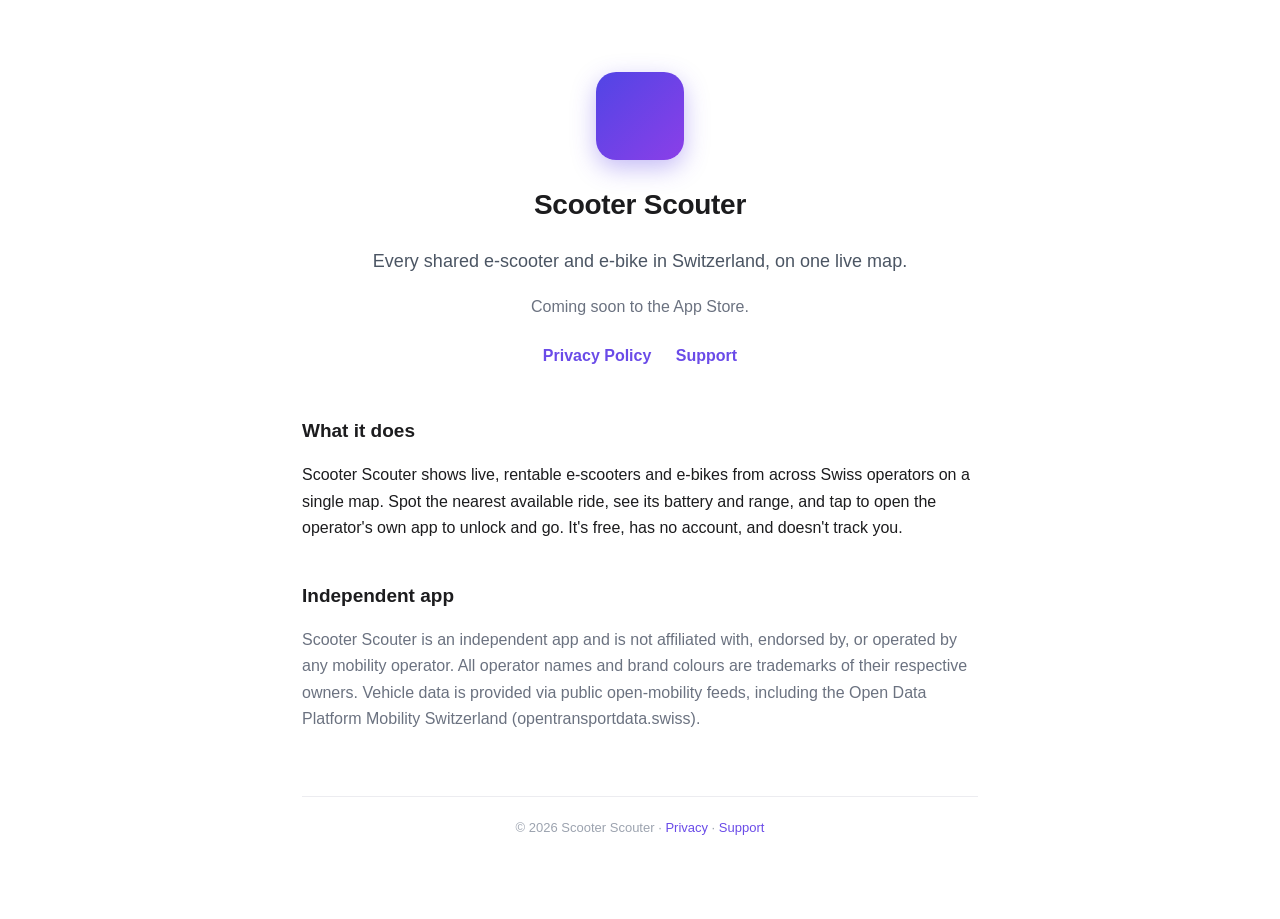
==== index.html @ 77362f66 "Scooter Scouter — privacy policy, support, and landing page (GitHub Pages) Co-Authored-By: Claude Op" ====
<!DOCTYPE html>
<html lang="en">
<head>
  <meta charset="utf-8">
  <meta name="viewport" content="width=device-width, initial-scale=1">
  <title>Scooter Scouter</title>
  <link rel="stylesheet" href="style.css">
</head>
<body>
  <div class="wrap">
    <header class="hero">
      <span class="badge" aria-hidden="true"></span>
      <h1>Scooter Scouter</h1>
      <p class="lead">Every shared e-scooter and e-bike in Switzerland, on one live map.</p>
      <p class="muted">Coming soon to the App Store.</p>
      <nav class="nav">
        <a href="privacy.html">Privacy Policy</a>
        <a href="support.html">Support</a>
      </nav>
    </header>

    <h2>What it does</h2>
    <p>Scooter Scouter shows live, rentable e-scooters and e-bikes from across Swiss
    operators on a single map. Spot the nearest available ride, see its battery and
    range, and tap to open the operator's own app to unlock and go. It's free, has no
    account, and doesn't track you.</p>

    <h2>Independent app</h2>
    <p class="muted">Scooter Scouter is an independent app and is not affiliated with,
    endorsed by, or operated by any mobility operator. All operator names and brand
    colours are trademarks of their respective owners. Vehicle data is provided via
    public open-mobility feeds, including the Open Data Platform Mobility Switzerland
    (opentransportdata.swiss).</p>

    <footer>© 2026 Scooter Scouter · <a href="privacy.html">Privacy</a> · <a href="support.html">Support</a></footer>
  </div>
</body>
</html>
---- style.css ----
:root { --accent: #6a4be8; }
* { box-sizing: border-box; }
body {
  margin: 0;
  font: 16px/1.65 -apple-system, BlinkMacSystemFont, "Segoe UI", Roboto, Helvetica, Arial, sans-serif;
  color: #1c1c1e; background: #ffffff;
}
.wrap { max-width: 720px; margin: 0 auto; padding: 40px 22px 80px; }
.hero { text-align: center; padding: 32px 0 8px; }
.badge {
  width: 88px; height: 88px; border-radius: 20px;
  background: linear-gradient(135deg, #5145E5, #8B3FE8);
  display: inline-block; box-shadow: 0 8px 24px rgba(90, 60, 230, .35);
}
h1 { font-size: 28px; margin: .5em 0 .2em; letter-spacing: -.01em; }
h2 { font-size: 19px; margin: 2em 0 .4em; }
.lead { font-size: 18px; color: #4b5563; }
a { color: var(--accent); text-decoration: none; }
a:hover { text-decoration: underline; }
.muted { color: #6b7280; }
.nav { margin-top: 22px; }
.nav a { margin: 0 10px; font-weight: 600; }
ul { padding-left: 1.2em; }
footer { margin-top: 64px; padding-top: 20px; border-top: 1px solid #ececf0;
  font-size: 13px; color: #9ca3af; text-align: center; }
@media (prefers-color-scheme: dark) {
  body { background: #0c0c0f; color: #e6e6ea; }
  .lead { color: #b6b9c2; } .muted { color: #9aa0aa; }
  footer { border-top-color: #232329; }
}
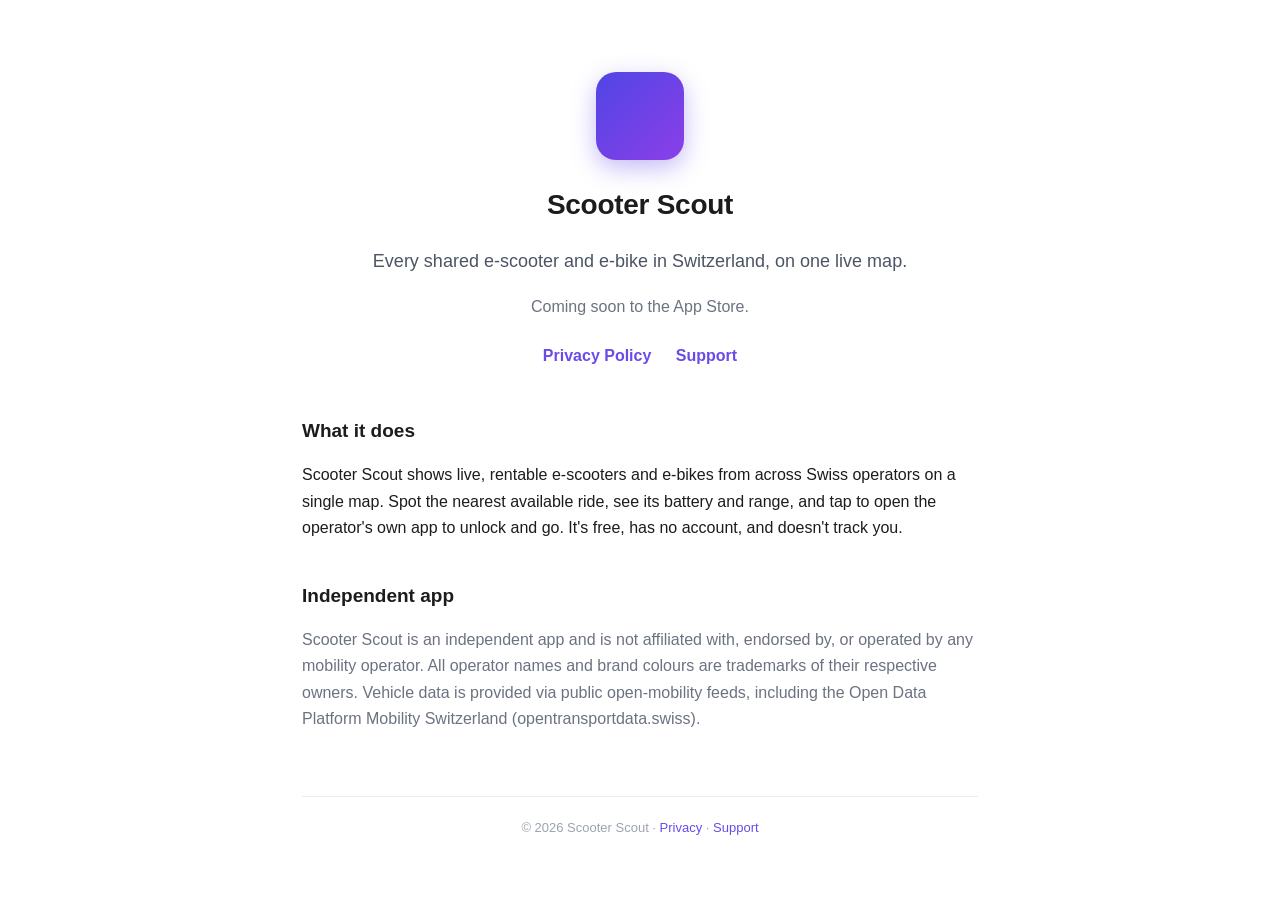
==== commit 4e9503a1: "site: live support email + rebrand to Scooter Scout - support.html / privacy.html now show the live " ====
--- a/index.html
+++ b/index.html
@@ -3,14 +3,14 @@
 <head>
   <meta charset="utf-8">
   <meta name="viewport" content="width=device-width, initial-scale=1">
-  <title>Scooter Scouter</title>
+  <title>Scooter Scout</title>
   <link rel="stylesheet" href="style.css">
 </head>
 <body>
   <div class="wrap">
     <header class="hero">
       <span class="badge" aria-hidden="true"></span>
-      <h1>Scooter Scouter</h1>
+      <h1>Scooter Scout</h1>
       <p class="lead">Every shared e-scooter and e-bike in Switzerland, on one live map.</p>
       <p class="muted">Coming soon to the App Store.</p>
       <nav class="nav">
@@ -20,19 +20,19 @@
     </header>
 
     <h2>What it does</h2>
-    <p>Scooter Scouter shows live, rentable e-scooters and e-bikes from across Swiss
+    <p>Scooter Scout shows live, rentable e-scooters and e-bikes from across Swiss
     operators on a single map. Spot the nearest available ride, see its battery and
     range, and tap to open the operator's own app to unlock and go. It's free, has no
     account, and doesn't track you.</p>
 
     <h2>Independent app</h2>
-    <p class="muted">Scooter Scouter is an independent app and is not affiliated with,
+    <p class="muted">Scooter Scout is an independent app and is not affiliated with,
     endorsed by, or operated by any mobility operator. All operator names and brand
     colours are trademarks of their respective owners. Vehicle data is provided via
     public open-mobility feeds, including the Open Data Platform Mobility Switzerland
     (opentransportdata.swiss).</p>
 
-    <footer>© 2026 Scooter Scouter · <a href="privacy.html">Privacy</a> · <a href="support.html">Support</a></footer>
+    <footer>© 2026 Scooter Scout · <a href="privacy.html">Privacy</a> · <a href="support.html">Support</a></footer>
   </div>
 </body>
 </html>
